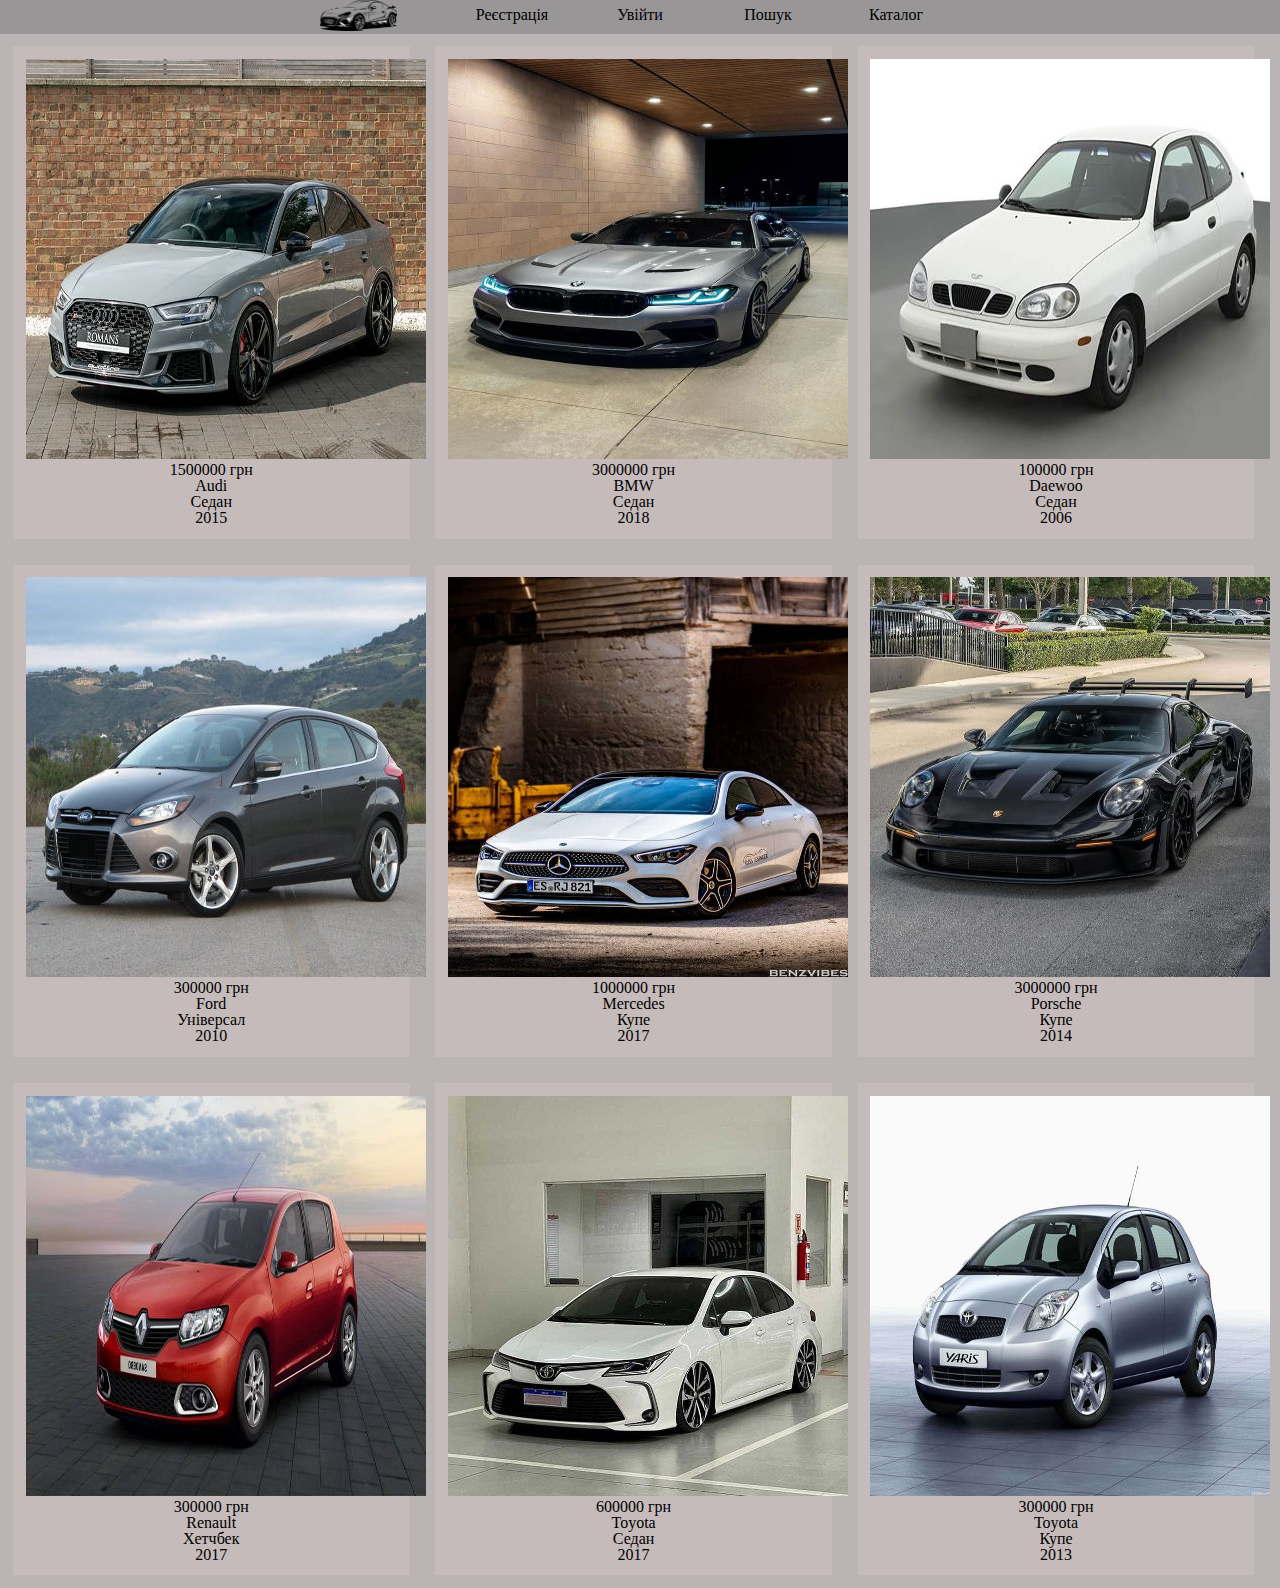
==== pages/catalog.html @ 94374b11 "add project" ====
<!DOCTYPE html>
<html lang="en">
  <head>
    <meta charset="UTF-8" />
    <meta name="viewport" content="width=device-width, initial-scale=1.0" />
    <title>Каталог</title>
    <link rel="stylesheet" href="../css/style.css" />
    <link rel="stylesheet" href="../css/reset.css" />
    <link rel="stylesheet" href="../css/normalize.css" />
  </head>
  <body>
    <div class="wrapper">
      <div class="container__nav">
        <ul class="nav">
          <li class="nav__item">
            <a href="../index.html" class="logo">
              <img src="../images/logo.png" alt="logo" class="logo__img" />
            </a>
          </li>
          <li class="nav__item">
            <a href="./sign_up.html" class="nav__link">Реєстрація</a>
          </li>
          <li class="nav__item">
            <a href="./log_in.html" class="nav__link">Увійти</a>
          </li>
          <li class="nav__item">
            <a href="./search.html" class="nav__link">Пошук</a>
          </li>
          <li class="nav__item">
            <a href="#  " class="nav__link">Каталог</a>
          </li>
        </ul>
      </div>
      <div class="container__catalog">
        <div class="catalog__product">
          <img
            src="../images/audi_rs3.jpg"
            alt="audi_rs3"
            class="product__img"
          />
          <p class="product__price">1500000 грн</p>
          <p class="product__make">Audi</p>
          <p class="product__body">Седан</p>
          <p class="product__year">2015</p>
        </div>
        <div class="catalog__product">
          <img src="../images/bmw_m5.jpg" alt="bmw_m5" class="product__img" />
          <p class="product__price">3000000 грн</p>
          <p class="product__make">BMW</p>
          <p class="product__body">Седан</p>
          <p class="product__year">2018</p>
        </div>
        <div class="catalog__product">
          <img
            src="../images/daewoo_lanos.jpg"
            alt="daewoo_lanos"
            class="product__img"
          />
          <p class="product__price">100000 грн</p>
          <p class="product__make">Daewoo</p>
          <p class="product__body">Седан</p>
          <p class="product__year">2006</p>
        </div>
        <div class="catalog__product">
          <img
            src="../images/ford_focus.jpg"
            alt="ford_focus"
            class="product__img"
          />
          <p class="product__price">300000 грн</p>
          <p class="product__make">Ford</p>
          <p class="product__body">Універсал</p>
          <p class="product__year">2010</p>
        </div>
        <div class="catalog__product">
          <img
            src="../images/mercedes_cla.jpg"
            alt="mercedes_cla"
            class="product__img"
          />
          <p class="product__price">1000000 грн</p>
          <p class="product__make">Mercedes</p>
          <p class="product__body">Купе</p>
          <p class="product__year">2017</p>
        </div>
        <div class="catalog__product">
          <img
            src="../images/porche_911.jpg"
            alt="porche_911"
            class="product__img"
          />
          <p class="product__price">3000000 грн</p>
          <p class="product__make">Porsche</p>
          <p class="product__body">Купе</p>
          <p class="product__year">2014</p>
        </div>
        <div class="catalog__product">
          <img src="../images/reno_sandero.jpg" alt="" class="product__img" />
          <p class="product__price">300000 грн</p>
          <p class="product__make">Renault</p>
          <p class="product__body">Хетчбек</p>
          <p class="product__year">2017</p>
        </div>
        <div class="catalog__product">
          <img
            src="../images/toyota_corolla.jpg"
            alt="toyota_corolla"
            class="product__img"
          />
          <p class="product__price">600000 грн</p>
          <p class="product__make">Toyota</p>
          <p class="product__body">Седан</p>
          <p class="product__year">2017</p>
        </div>
        <div class="catalog__product">
          <img
            src="../images/toyota_yaris.jpg"
            alt="toyota_yaris"
            class="product__img"
          />
          <p class="product__price">300000 грн</p>
          <p class="product__make">Toyota</p>
          <p class="product__body">Купе</p>
          <p class="product__year">2013</p>
        </div>
      </div>
    </div>
  </body>
</html>
---- css/style.css ----
* {
  margin: 0;
  padding: 0;
  border: 0;
  box-sizing: border-box;
}

html {
  font-size: 16px;
}

body {
  font-size: 1rem;
  background-color: rgb(187, 180, 180);
}

.wrapper {
  display: flex;
  flex-wrap: wrap;
  justify-content: center;
  align-items: center;
}

.logo__img {
  width: 60%;
}

.nav__item {
  display: flex;
  flex-wrap: wrap;
  justify-content: center;
  width: 10%;
}

.nav {
  display: flex;
  flex-wrap: wrap;
  justify-content: center;
  background-color: rgb(152, 150, 150);
}

.nav__link {
  padding: 2px;
  margin: 5px;
  text-decoration: none;
  color: black;
}

.container__hero {
  display: flex;
  justify-content: center;
  text-align: center;
}

.text__style {
  margin: 1%;
  text-align: center;
}

.text__style--special {
  font-size: larger;
}

.hero__img {
  width: 30%;
}

.container__sign--up,
.container__log--in,
.container__search {
  margin: 3% 0;
  background-color: rgb(205, 192, 192);
  border-radius: 10%;
}

.sign__up-form,
.log__in-form {
  display: block;
  text-align: center;
  justify-content: center;
}

.form__item {
  margin: 5%;
}

.container__catalog {
  display: flex;
  flex-wrap: wrap;
}

.catalog__product {
  width: 31%;
  margin: 1%;
  padding: 1%;
  display: block;
  justify-content: center;
  text-align: center;
  background-color: rgb(197, 187, 187);
}
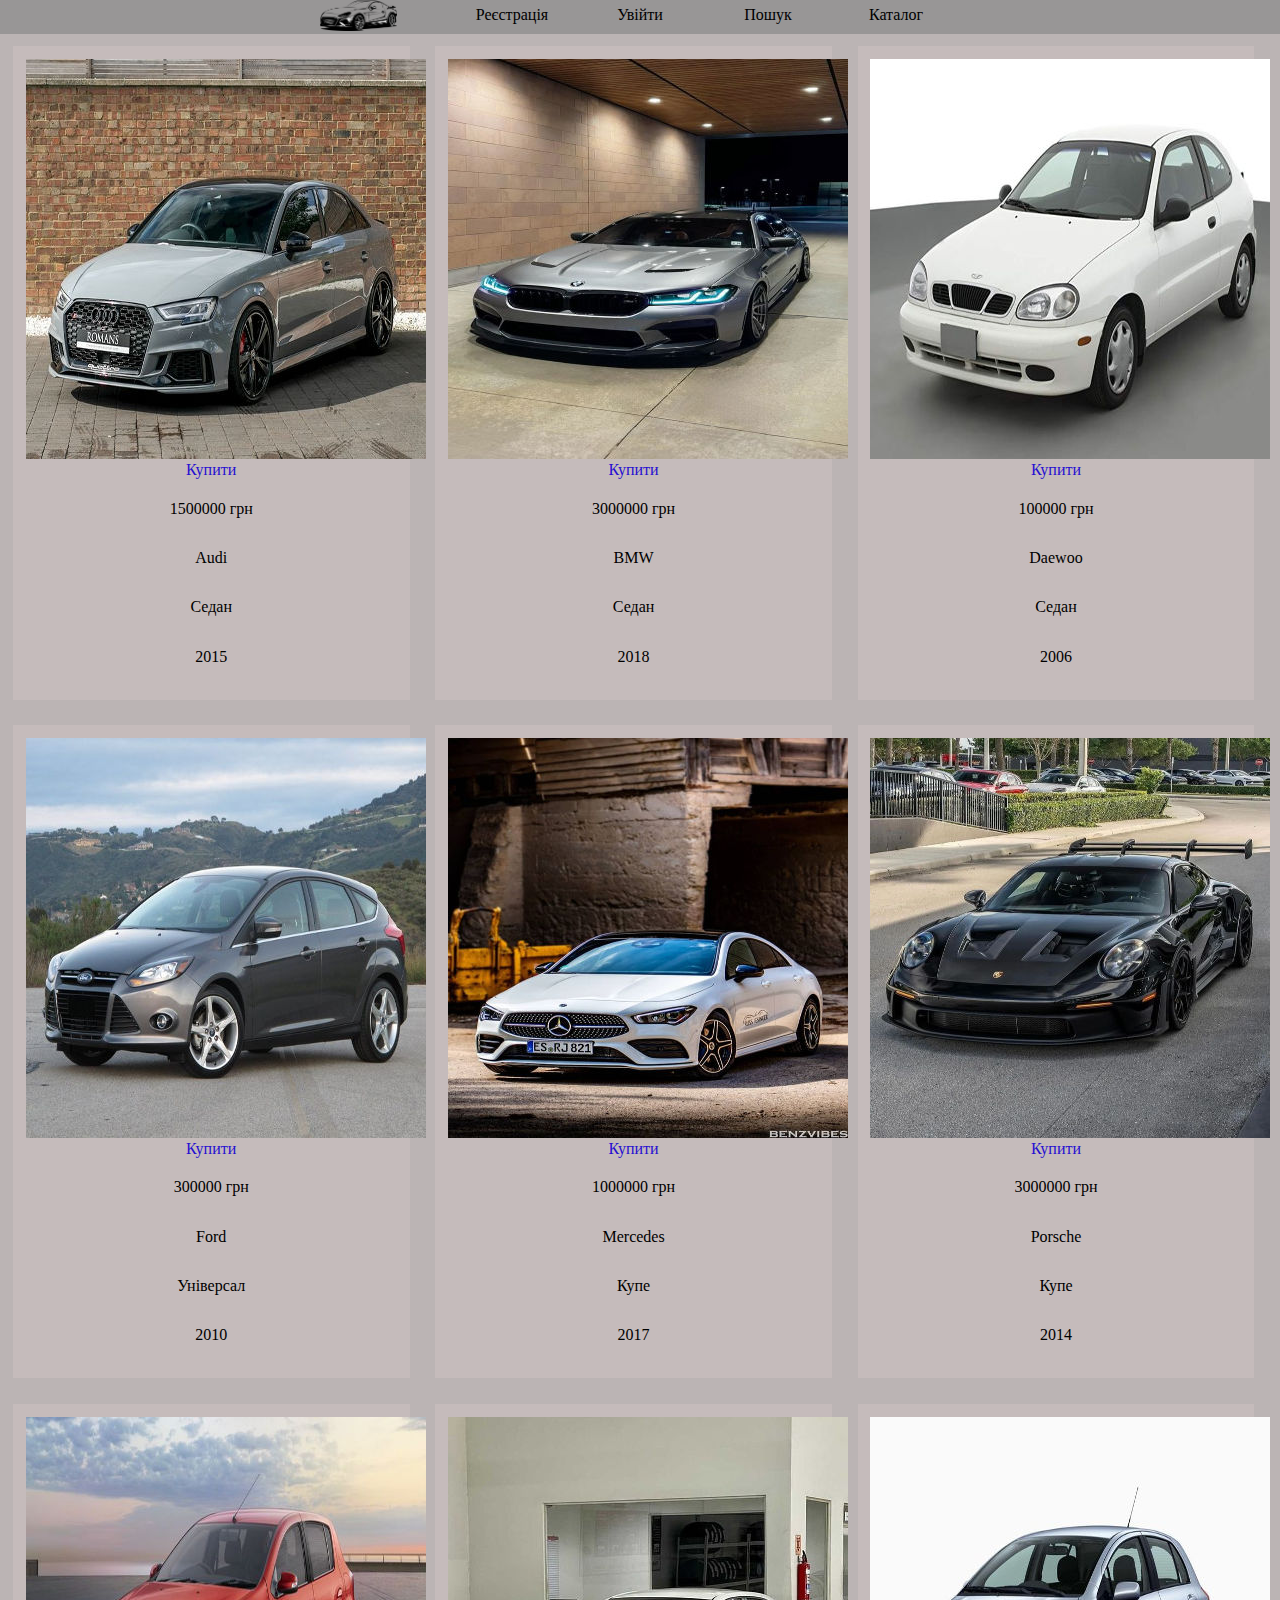
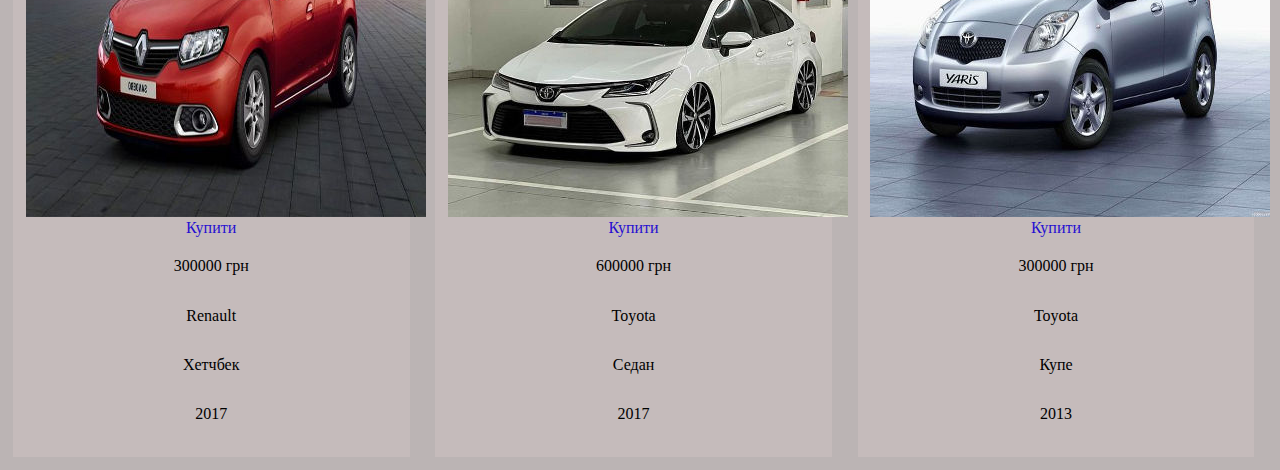
==== commit ba6a838b: "add edits" ====
--- a/pages/catalog.html
+++ b/pages/catalog.html
@@ -38,17 +38,19 @@
             alt="audi_rs3"
             class="product__img"
           />
-          <p class="product__price">1500000 грн</p>
-          <p class="product__make">Audi</p>
-          <p class="product__body">Седан</p>
-          <p class="product__year">2015</p>
+          <a class="product__buy" href="../images/audi_rs3.jpg">Купити</a>
+          <p class="product__price text__style">1500000 грн</p>
+          <p class="product__make text__style">Audi</p>
+          <p class="product__body text__style">Седан</p>
+          <p class="product__year text__style">2015</p>
         </div>
         <div class="catalog__product">
           <img src="../images/bmw_m5.jpg" alt="bmw_m5" class="product__img" />
-          <p class="product__price">3000000 грн</p>
-          <p class="product__make">BMW</p>
-          <p class="product__body">Седан</p>
-          <p class="product__year">2018</p>
+          <a class="product__buy" href="../images/bmw_m5.jpg">Купити</a>
+          <p class="product__price text__style">3000000 грн</p>
+          <p class="product__make text__style">BMW</p>
+          <p class="product__body text__style">Седан</p>
+          <p class="product__year text__style">2018</p>
         </div>
         <div class="catalog__product">
           <img
@@ -56,10 +58,11 @@
             alt="daewoo_lanos"
             class="product__img"
           />
-          <p class="product__price">100000 грн</p>
-          <p class="product__make">Daewoo</p>
-          <p class="product__body">Седан</p>
-          <p class="product__year">2006</p>
+          <a class="product__buy" href="../images/daewoo_lanos.jpg">Купити</a>
+          <p class="product__price text__style">100000 грн</p>
+          <p class="product__make text__style">Daewoo</p>
+          <p class="product__body text__style">Седан</p>
+          <p class="product__year text__style">2006</p>
         </div>
         <div class="catalog__product">
           <img
@@ -67,10 +70,11 @@
             alt="ford_focus"
             class="product__img"
           />
-          <p class="product__price">300000 грн</p>
-          <p class="product__make">Ford</p>
-          <p class="product__body">Універсал</p>
-          <p class="product__year">2010</p>
+          <a class="product__buy" href="../images/ford_focus.jpg">Купити</a>
+          <p class="product__price text__style">300000 грн</p>
+          <p class="product__make text__style">Ford</p>
+          <p class="product__body text__style">Універсал</p>
+          <p class="product__year text__style">2010</p>
         </div>
         <div class="catalog__product">
           <img
@@ -78,10 +82,11 @@
             alt="mercedes_cla"
             class="product__img"
           />
-          <p class="product__price">1000000 грн</p>
-          <p class="product__make">Mercedes</p>
-          <p class="product__body">Купе</p>
-          <p class="product__year">2017</p>
+          <a class="product__buy" href="../images/mercedes_cla.jpg">Купити</a>
+          <p class="product__price text__style">1000000 грн</p>
+          <p class="product__make text__style">Mercedes</p>
+          <p class="product__body text__style">Купе</p>
+          <p class="product__year text__style">2017</p>
         </div>
         <div class="catalog__product">
           <img
@@ -89,17 +94,19 @@
             alt="porche_911"
             class="product__img"
           />
-          <p class="product__price">3000000 грн</p>
-          <p class="product__make">Porsche</p>
-          <p class="product__body">Купе</p>
-          <p class="product__year">2014</p>
+          <a class="product__buy" href="../images/porche_911.jpg">Купити</a>
+          <p class="product__price text__style">3000000 грн</p>
+          <p class="product__make text__style">Porsche</p>
+          <p class="product__body text__style">Купе</p>
+          <p class="product__year text__style">2014</p>
         </div>
         <div class="catalog__product">
           <img src="../images/reno_sandero.jpg" alt="" class="product__img" />
-          <p class="product__price">300000 грн</p>
-          <p class="product__make">Renault</p>
-          <p class="product__body">Хетчбек</p>
-          <p class="product__year">2017</p>
+          <a class="product__buy" href="../images/reno_sandero.jpg">Купити</a>
+          <p class="product__price text__style">300000 грн</p>
+          <p class="product__make text__style">Renault</p>
+          <p class="product__body text__style">Хетчбек</p>
+          <p class="product__year text__style">2017</p>
         </div>
         <div class="catalog__product">
           <img
@@ -107,10 +114,11 @@
             alt="toyota_corolla"
             class="product__img"
           />
-          <p class="product__price">600000 грн</p>
-          <p class="product__make">Toyota</p>
-          <p class="product__body">Седан</p>
-          <p class="product__year">2017</p>
+          <a class="product__buy" href="../images/toyota_corolla.jpg">Купити</a>
+          <p class="product__price text__style">600000 грн</p>
+          <p class="product__make text__style">Toyota</p>
+          <p class="product__body text__style">Седан</p>
+          <p class="product__year text__style">2017</p>
         </div>
         <div class="catalog__product">
           <img
@@ -118,10 +126,11 @@
             alt="toyota_yaris"
             class="product__img"
           />
-          <p class="product__price">300000 грн</p>
-          <p class="product__make">Toyota</p>
-          <p class="product__body">Купе</p>
-          <p class="product__year">2013</p>
+          <a class="product__buy" href="../images/toyota_yaris.jpg">Купити</a>
+          <p class="product__price text__style">300000 грн</p>
+          <p class="product__make text__style">Toyota</p>
+          <p class="product__body text__style">Купе</p>
+          <p class="product__year text__style">2013</p>
         </div>
       </div>
     </div>
--- a/css/style.css
+++ b/css/style.css
@@ -53,12 +53,16 @@
 }
 
 .text__style {
-  margin: 1%;
+  margin: 3%;
+  padding: 3%;
   text-align: center;
 }
 
 .text__style--special {
-  font-size: larger;
+  text-align: center;
+  font-size: 500;
+  margin: 2%;
+  padding: 2%;
 }
 
 .hero__img {
@@ -81,7 +85,10 @@
 }
 
 .form__item {
+  justify-content: center;
+  text-align: center;
   margin: 5%;
+  padding: 5%;
 }
 
 .container__catalog {
@@ -98,3 +105,22 @@
   text-align: center;
   background-color: rgb(197, 187, 187);
 }
+
+.form__submit {
+  background-color: rgb(129, 140, 137);
+}
+
+.form__submit:hover,
+.product__buy:hover {
+  background-color: cadetblue;
+}
+
+.form__submit:active,
+.product__buy:active {
+  background-color: brown;
+}
+
+.product__buy {
+  text-decoration: none;
+  color: rgb(38, 15, 209);
+}
